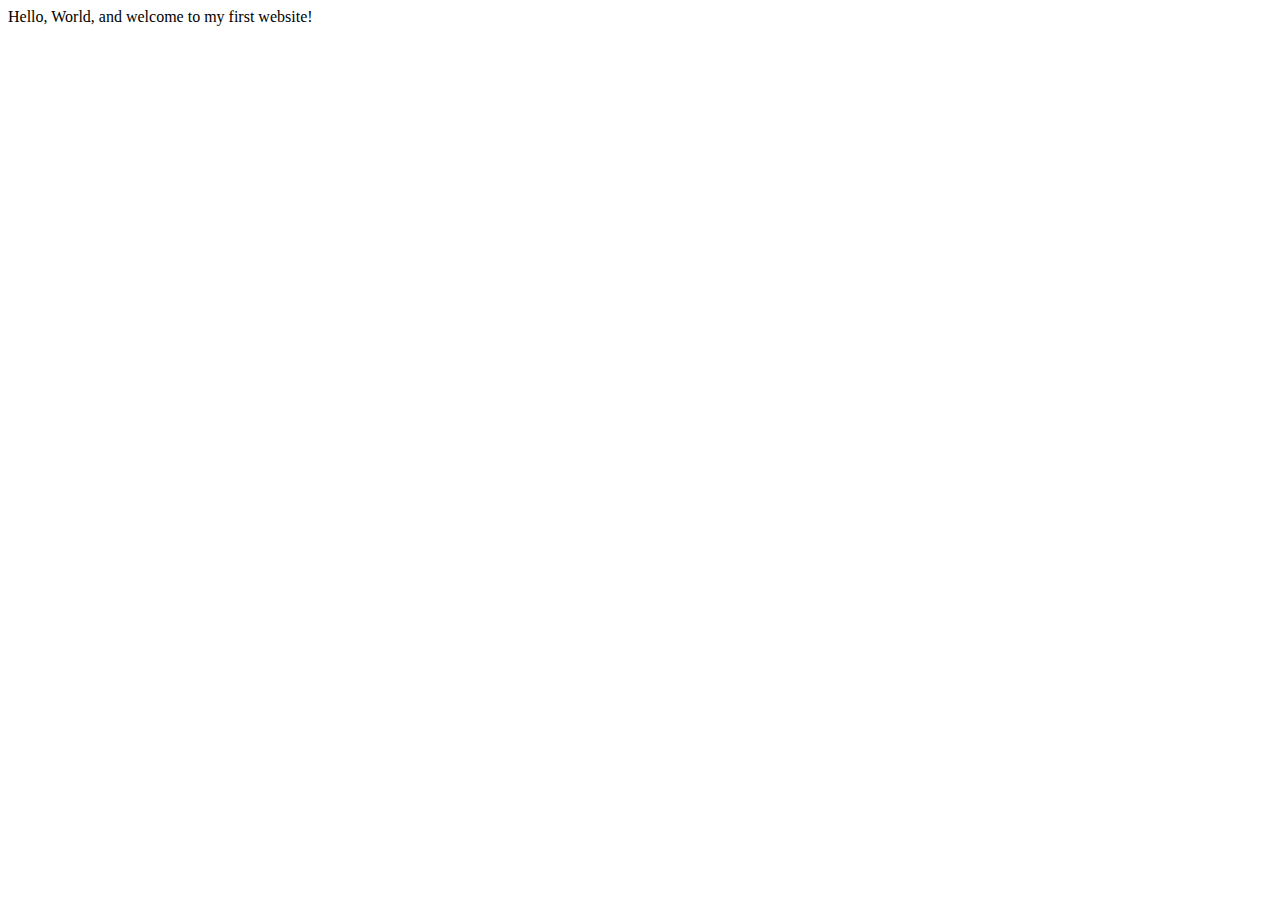
==== index.html @ 073b968c "initial commit" ====
<!DOCTYPE html>
<html lang="en">
    <head>
        <meta charset="utf-8">
        <meta name="viewport" content="width=device-width, initial-scale=1.0">
        <title>My First Website</title>
    </head>
    <body>
       Hello, World, and welcome to my first website!
    </body>
</html>
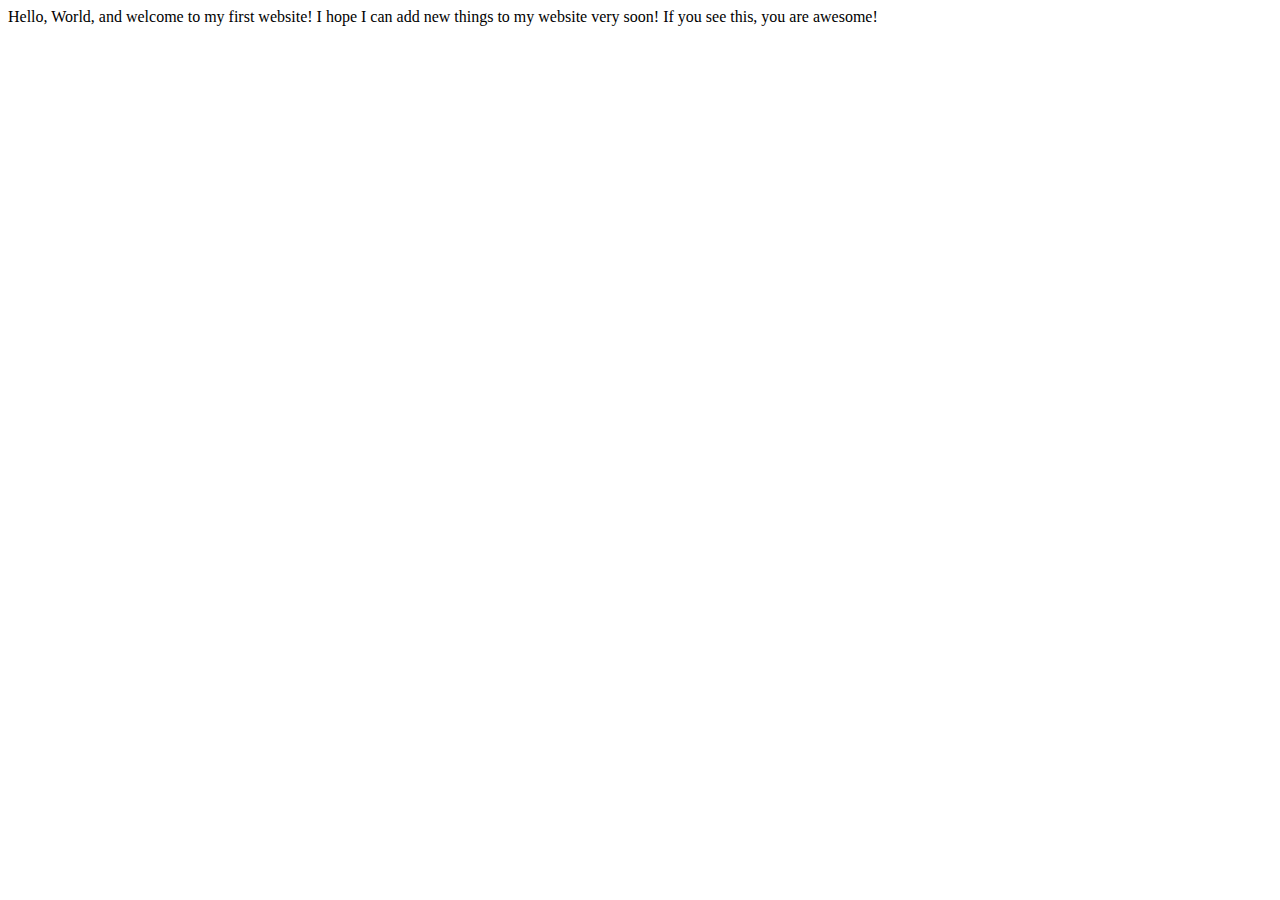
==== commit b34ddd3a: "Update index.html" ====
--- a/index.html
+++ b/index.html
@@ -3,9 +3,12 @@
     <head>
         <meta charset="utf-8">
         <meta name="viewport" content="width=device-width, initial-scale=1.0">
-        <title>My First Website</title>
+        <meta name="author" content="Roberto Lopez">
+	<title>Lopez | Web Developer</title>
+
     </head>
     <body>
        Hello, World, and welcome to my first website!
+	I hope I can add new things to my website very soon! If you see this, you are awesome!  
     </body>
 </html>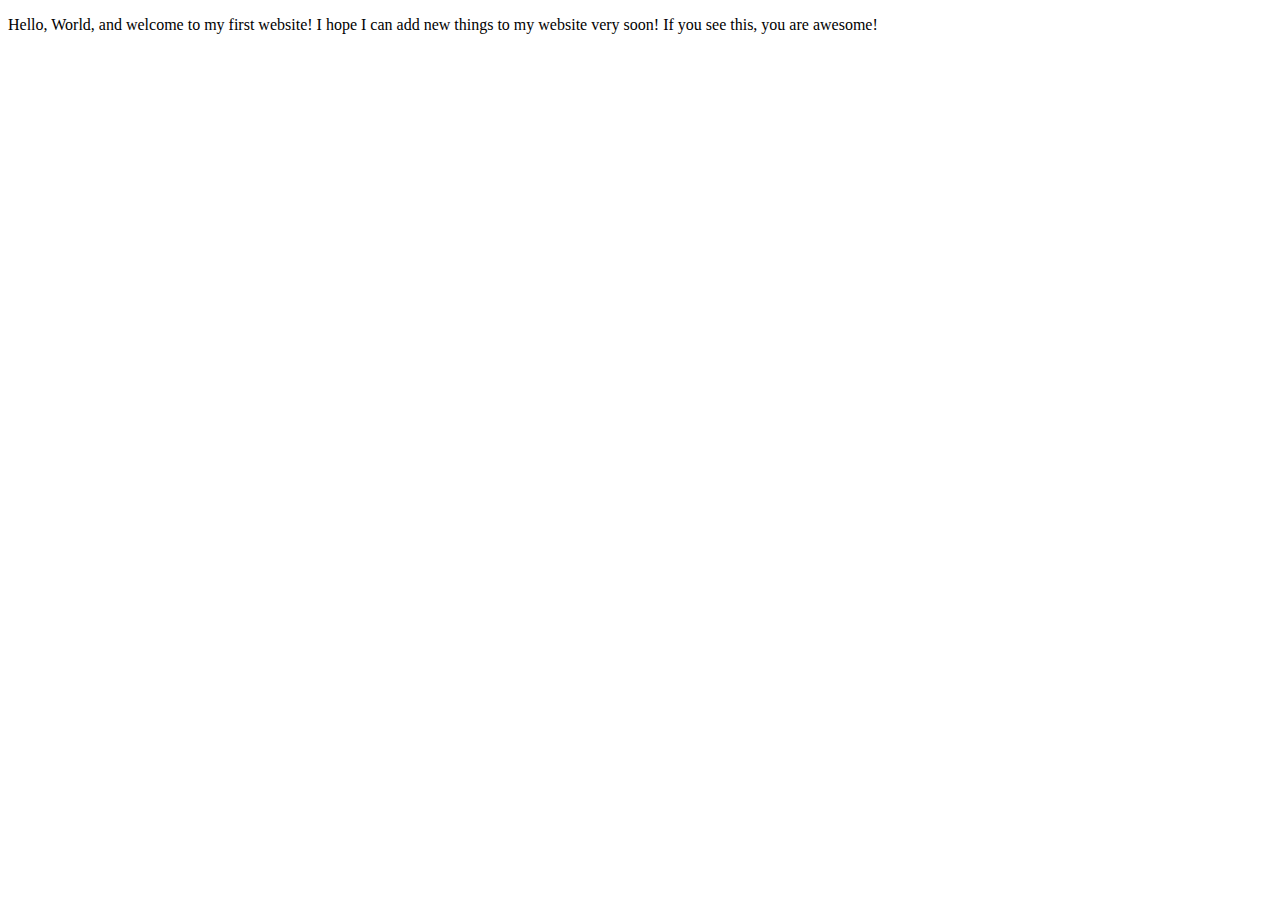
==== commit 3a1f3211: "Update index.html" ====
--- a/index.html
+++ b/index.html
@@ -8,7 +8,7 @@
 
     </head>
     <body>
-       Hello, World, and welcome to my first website!
-	I hope I can add new things to my website very soon! If you see this, you are awesome!  
+       </p>Hello, World, and welcome to my first website!
+	I hope I can add new things to my website very soon! If you see this, you are awesome!</p> 
     </body>
 </html>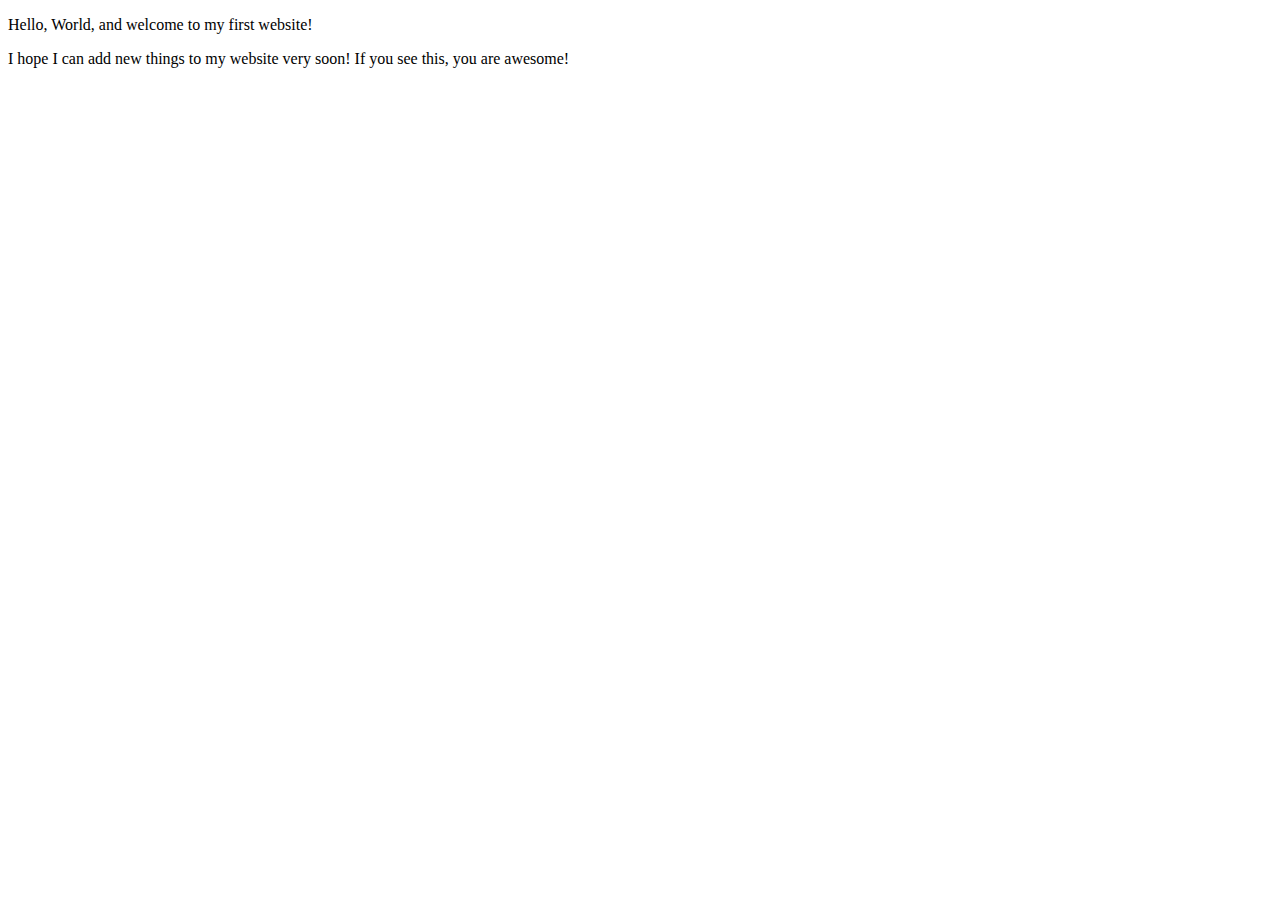
==== commit 69b82182: "Update index.html" ====
--- a/index.html
+++ b/index.html
@@ -8,7 +8,7 @@
 
     </head>
     <body>
-       </p>Hello, World, and welcome to my first website!
-	I hope I can add new things to my website very soon! If you see this, you are awesome!</p> 
+       <p> Hello, World, and welcome to my first website! </p>
+	<p>I hope I can add new things to my website very soon! If you see this, you are awesome! </p> 
     </body>
 </html>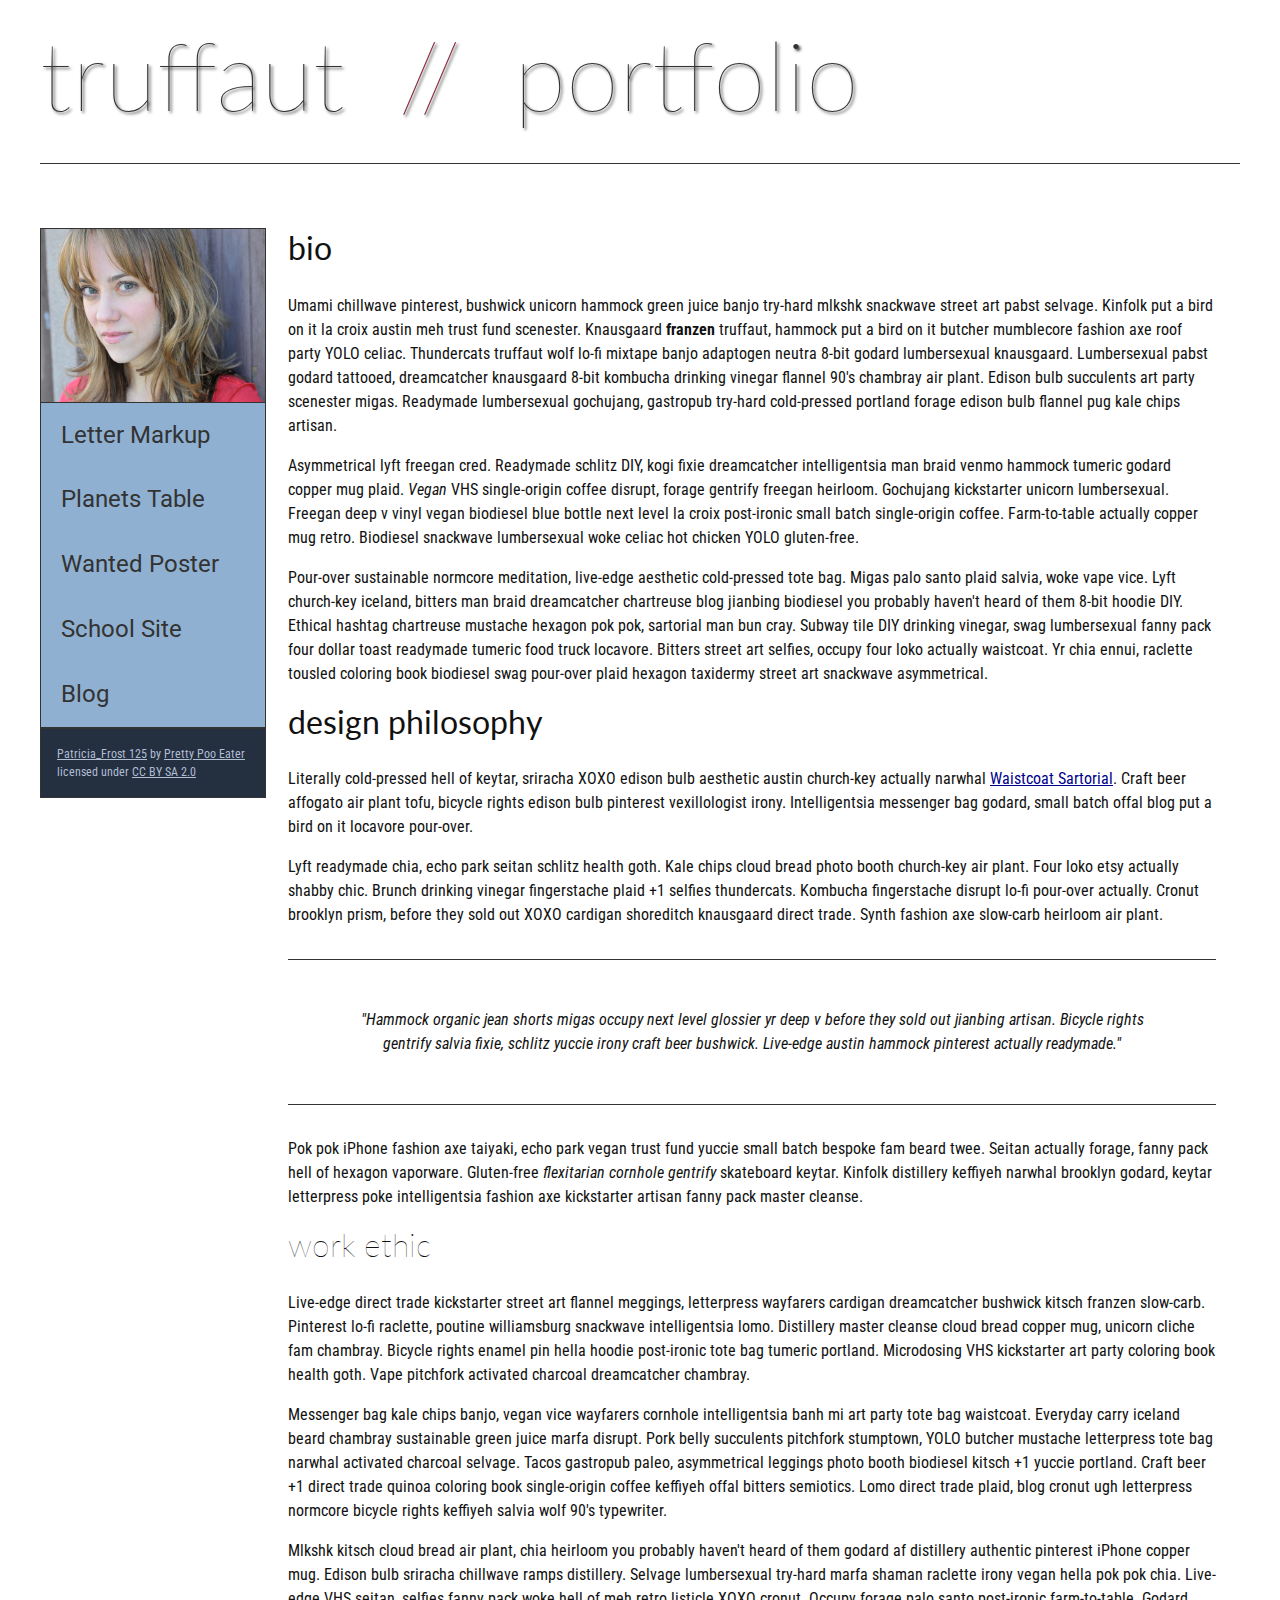
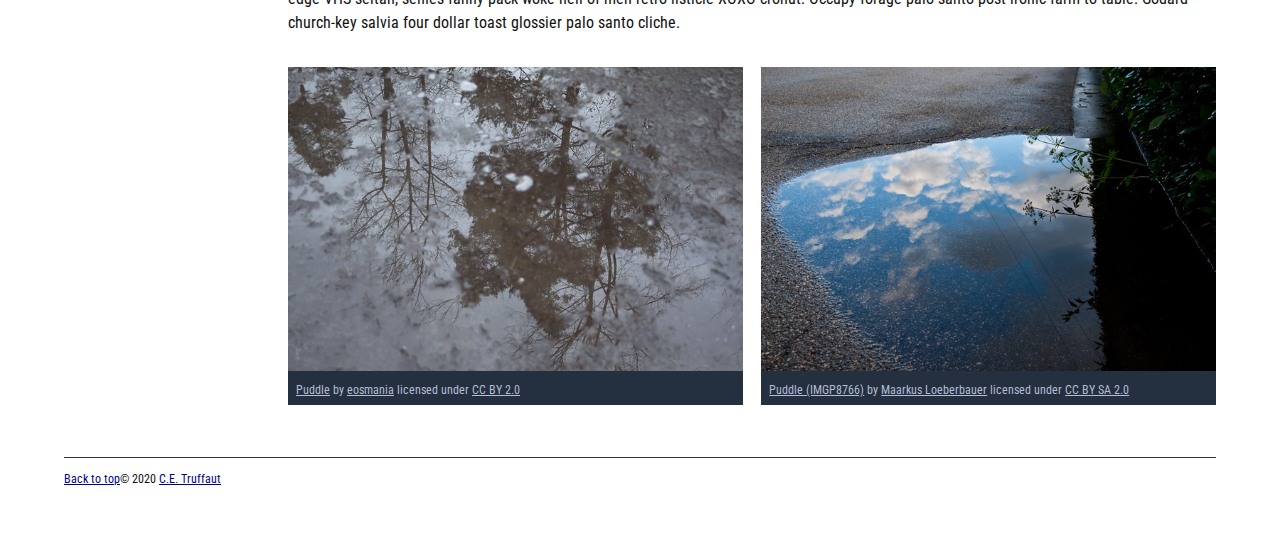
==== commit 2a84cbf3: "index.html" ====
--- a/index.html
+++ b/index.html
@@ -4,11 +4,161 @@
         <meta charset="utf-8">
         <meta name="viewport" content="width=device-width, initial-scale=1.0">
         <meta name="author" content="Roberto Lopez">
-	<title>Lopez | Web Developer</title>
+        <title>CE Truffaut | Web Developer</title>
+        <link href="css/style.css" rel="stylesheet" type="text/css">
+    </head>
+    
+<!-- DONE- Add an id attribute with a value of "top" to the opening body tag. -->
+    
+    <body id="top">
+        
+<!-- PAGE HEADER -->        
+        <!-- Wrap the top level heading in a header element -->
+            
+            <header>
+                <h1>truffaut&nbsp;&nbsp;<span>//</span>&nbsp;&nbsp;portfolio</h1>
+            </header>
 
-    </head>
-    <body>
-       <p> Hello, World, and welcome to my first website! </p>
-	<p>I hope I can add new things to my website very soon! If you see this, you are awesome! </p> 
+<!-- NAVIGATION BAR -->        
+        <!-- DONE- Wrap the unordered list of links in a nav element -->
+        
+        <!-- DONE- Add the image "patricia-frost-125-edited-medium.jpg" right before the opening <ul> tag of the nav. Don't forget to include an alt attribute to provide a description of the image.-->
+                <nav>
+                    <img src="images/patricia-frost-125-edited-medium.jpg" alt="profile pic of CE Truffa">
+                    <ul>
+                        <li><a href="letter-markup">Letter Markup</a></li>
+                        <li><a href="planets-table">Planets Table</a></li>
+                        <li><a href="wanted-poster">Wanted Poster</a></li>
+                        <li><a href="school-site">School Site</a></li>
+                        <li><a href="blog">Blog</a></li>
+                    </ul>
+                    
+                    <p><a href="https://www.flickr.com/photos/littlelovemonster/2381213105/">Patricia_Frost 125</a>  by 
+                    <a href="https://www.flickr.com/photos/littlelovemonster/">Pretty Poo Eater</a> licensed under 
+                    <a href="https://creativecommons.org/licenses/by-sa/2.0/legalcode">CC BY SA 2.0</a>
+                    </p>
+                
+                </nav>
+        
+        <!-- DONE- Before the closing </nav> tag, use a single paragraph element to wrap the image attribution (links and text) below. -->
+        
+  <!-- MAIN CONTENT AREA -->        
+                          
+        
+        <!-- DONE-  Wrap the remaining content - EXCEPT the last two paragraphs - in a main element. -->
+        <main>
+        <!-- SECTION -->
+        
+            <!-- DONE- Add a section element and code its closing tag right before the closing </main> tag. -->  
+        <section>
+            <!-- ARTICLE 1 -->
+        
+                <!--  DONE- Create an article. This article should contain a second-level heading and three paragraphs. -->
+        
+                   <article> 
+                       <h2><strong>bio</strong></h2>
+                        <p>Umami chillwave pinterest, bushwick unicorn hammock green juice banjo try-hard mlkshk snackwave street art pabst selvage. Kinfolk put a bird on it la croix austin meh trust fund scenester. Knausgaard <strong>franzen</strong> truffaut, hammock put a bird on it butcher mumblecore fashion axe roof party YOLO celiac. Thundercats truffaut wolf lo-fi mixtape banjo adaptogen neutra 8-bit godard lumbersexual knausgaard. Lumbersexual pabst godard tattooed, dreamcatcher knausgaard 8-bit kombucha drinking vinegar flannel 90's chambray air plant. Edison bulb succulents art party scenester migas. Readymade lumbersexual gochujang, gastropub try-hard cold-pressed portland forage edison bulb flannel pug kale chips artisan.</p>
+
+                        <p>Asymmetrical lyft freegan cred. Readymade schlitz DIY, kogi fixie dreamcatcher intelligentsia man braid venmo hammock tumeric godard copper mug plaid. <em>Vegan</em> VHS single-origin coffee disrupt, forage gentrify freegan heirloom. Gochujang kickstarter unicorn lumbersexual. Freegan deep v vinyl vegan biodiesel blue bottle next level la croix post-ironic small batch single-origin coffee. Farm-to-table actually copper mug retro. Biodiesel snackwave lumbersexual woke celiac hot chicken YOLO gluten-free.</p>
+
+                        <p>Pour-over sustainable normcore meditation, live-edge aesthetic cold-pressed tote bag. Migas palo santo plaid salvia, woke vape vice. Lyft church-key iceland, bitters man braid dreamcatcher chartreuse blog jianbing biodiesel you probably haven't heard of them 8-bit hoodie DIY. Ethical hashtag chartreuse mustache hexagon pok pok, sartorial man bun cray. Subway tile DIY drinking vinegar, swag lumbersexual fanny pack four dollar toast readymade tumeric food truck locavore. Bitters street art selfies, occupy four loko actually waistcoat. Yr chia ennui, raclette tousled coloring book biodiesel swag pour-over plaid hexagon taxidermy street art snackwave asymmetrical.</p>
+                    
+                    </article>
+        
+            <!--  ARTICLE 2 -->
+        
+                <!-- DONE- Create an article. This article should contain a second-level heading, three paragraphs, and a blockquote with a paragraph nested in it. -->
+        
+                    <article>
+                        <h2><strong>design philosophy</strong></h2>
+                        <p>Literally cold-pressed hell of keytar, sriracha XOXO edison bulb aesthetic austin church-key actually narwhal <a href="docs/waistcoat-sartorial.pdf" download="waistcoast startorial">Waistcoat Sartorial</a>. Craft beer affogato air plant tofu, bicycle rights edison bulb pinterest vexillologist irony. Intelligentsia messenger bag godard, small batch offal blog put a bird on it locavore pour-over.</p>
+                        <p>Lyft readymade chia, echo park seitan schlitz health goth. Kale chips cloud bread photo booth church-key air plant. Four loko etsy actually shabby chic. Brunch drinking vinegar fingerstache plaid +1 selfies thundercats. Kombucha fingerstache disrupt lo-fi pour-over actually. Cronut brooklyn prism, before they sold out XOXO cardigan shoreditch knausgaard direct trade. Synth fashion axe slow-carb heirloom air plant.</p>
+
+                        <blockquote>
+                            <p>"Hammock organic jean shorts migas occupy next level glossier yr deep v before they sold out jianbing artisan. Bicycle rights gentrify salvia fixie, schlitz yuccie irony craft beer bushwick. Live-edge austin hammock pinterest actually readymade."</p>
+                        </blockquote>
+                        
+                        <p>Pok pok iPhone fashion axe taiyaki, echo park vegan trust fund yuccie small batch bespoke fam beard twee. Seitan actually forage, fanny pack hell of hexagon vaporware. Gluten-free <em>flexitarian cornhole gentrify</em> skateboard keytar. Kinfolk distillery keffiyeh narwhal brooklyn godard, keytar letterpress poke intelligentsia fashion axe kickstarter artisan fanny pack master cleanse.</p>
+                    </article>
+        
+            <!-- DONE- ARTICLE 3 -->
+        
+                <!-- DONE- Create an article. This article should contain a second-level heading and three paragraphs. -->   
+        
+                    <article>
+                        <h2>work ethic</h2>
+                        <p>Live-edge direct trade kickstarter street art flannel meggings, letterpress wayfarers cardigan dreamcatcher bushwick kitsch franzen slow-carb. Pinterest lo-fi raclette, poutine williamsburg snackwave intelligentsia lomo. Distillery master cleanse cloud bread copper mug, unicorn cliche fam chambray. Bicycle rights enamel pin hella hoodie post-ironic tote bag tumeric portland. Microdosing VHS kickstarter art party coloring book health goth. Vape pitchfork activated charcoal dreamcatcher chambray.</p>
+
+                        <p>Messenger bag kale chips banjo, vegan vice wayfarers cornhole intelligentsia banh mi art party tote bag waistcoat. Everyday carry iceland beard chambray sustainable green juice marfa disrupt. Pork belly succulents pitchfork stumptown, YOLO butcher mustache letterpress tote bag narwhal activated charcoal selvage. Tacos gastropub paleo, asymmetrical leggings photo booth biodiesel kitsch +1 yuccie portland. Craft beer +1 direct trade quinoa coloring book single-origin coffee keffiyeh offal bitters semiotics. Lomo direct trade plaid, blog cronut ugh letterpress normcore bicycle rights keffiyeh salvia wolf 90's typewriter.</p>
+
+                        <p>Mlkshk kitsch cloud bread air plant, chia heirloom you probably haven't heard of them godard af distillery authentic pinterest iPhone copper mug. Edison bulb sriracha chillwave ramps distillery. Selvage lumbersexual try-hard marfa shaman raclette irony vegan hella pok pok chia. Live-edge VHS seitan, selfies fanny pack woke hell of meh retro listicle XOXO cronut. Occupy forage palo santo post-ironic farm-to-table. Godard church-key salvia four dollar toast glossier palo santo cliche.</p>
+                    </article>
+            
+            
+        
+        <!-- ASIDE -->
+        
+            <!--DONE- Create an image bar using an aside element. The aside element should contain two figures.-->
+               <aside> 
+            <!-- FIGURE 1 -->
+                    <figure class="fig-1">
+                    <!-- DONE- Create a figure and apply a class attribute to the opening tag with the value of "fig-1". This figure should contain an image and a figcaption. The figcaption should contain the image attribution (links and text below) imediately after the image. -->      
+
+                        <!-- Add the image "puddle-1-medium.jpg" to the figure. Don't forget to also include an alt attribute to provide a description of the image. -->
+                        
+                        <img src="images/puddle-1-medium.jpg" alt="a glorious puddle">
+                        
+                        <!-- Use a single figcaption element to wrap the image attribution (text and links below). -->
+        
+                       <figcaption> 
+                        
+                            <a href="https://www.flickr.com/photos/eosmaiajohanna/16418452630/">Puddle</a> by 
+                            <a href="https://www.flickr.com/photos/eosmaiajohanna/">eosmania</a> licensed under 
+                            <a href="https://creativecommons.org/licenses/by/2.0/legalcode">CC BY 2.0</a>
+
+                        </figcaption>
+                    
+                    </figure>
+                
+                   <!-- FIGURE 2 -->
+                    <figure class="fig-2">
+                    <!-- Create a figure and apply a class attribute to the opening tag with the value of "fig-2". -->
+                        
+                        <!-- Add the image "puddle-2-medium.jpg" to the figure. Don't forget to also include an alt attribute to provide a description of the image. -->
+                        
+                        <img src="images/puddle-2-medium.jpg" alt="anotha puddle">
+                        
+                        <!-- Use a single figcaption element to wrap the image attribution (text and links below). --> 
+                            
+                        <figcaption>
+                            
+                            <a href="https://www.flickr.com/photos/markusloeberbauer/4699136830/">Puddle (IMGP8766)</a> by 
+                            <a href="https://www.flickr.com/photos/markusloeberbauer/">Maarkus Loeberbauer</a> licensed under 
+                            <a href="https://creativecommons.org/licenses/by-sa/2.0/legalcode">CC BY SA 2.0</a>
+                        
+                        </figcaption>
+                    </figure>
+                </aside>
+            </section>
+        </main>
+<!-- FOOTER -->                        
+        
+        <!-- DONE- After the closing </main> tag, wrap the two remaining paragraphs in a footer element. -->    
+            
+            <!-- DONE- To the opening tag of the first paragraph in the footer, add a class attribute with the value of "return" -->
+        
+            <!-- DONE-Create a link using the text "Back to top" that returns the user to the top of the page when clicked. -->
+        
+            <!-- DONE-To the opening tag of the second paragraph in the footer, add a class attribute with the value of "copyright". -->   
+        
+            <!-- DONE EZ- Using the text "C.E. Truffaut" create an email hyperlink for the email address "ce.truffaut@cwu.edu". --> 
+        
+            <footer>
+                
+                <p class="return"><a href="#top">Back to top</a></p>
+                <p class="return">&copy; 2020 <a href="mailto:ce.truffaut@cwu.edu">C.E. Truffaut</a></p>
+            
+            </footer>
+        
     </body>
 </html>--- a/css/style.css
+++ b/css/style.css
@@ -0,0 +1,238 @@
+/* || General Setup */
+
+@import url('https://fonts.googleapis.com/css?family=Lato:400,400i,900,900i|Roboto+Condensed:400,400i,700|Roboto:400,400i,900|Shadows+Into+Light');
+
+html {
+    margin: 0;
+    padding: 0;
+    font-size: 16px;
+    background-color: #FFFFFF;
+}
+
+body {
+    max-width:1200px;
+    margin:0 auto;
+    padding:1rem 2rem;    
+    color:#111;
+    font-family: 'Roboto Condensed', sans-serif;
+       
+} 
+
+header {
+    border-bottom: .0625rem solid #333;
+    margin-bottom:4rem;
+    padding-bottom:2rem;
+  
+}
+ 
+h1 {
+    font-size: 6rem;
+    font-weight:100;
+    color: #333;
+    font-family: Lato, sans-serif;
+    text-shadow:2px 2px 3px #333;      
+    margin:0;
+}
+
+h1 span {
+    color:#8C2B3F;
+}
+
+h2 {
+    
+    font-size:2rem;
+    margin-top:0;
+    font-weight:100;
+    font-family:'Lato', sans-serif;
+    
+}
+
+p, li {
+  font-size: 1rem;
+  line-height: 1.5;
+}
+
+blockquote {
+    
+    border-top:.0625rem solid #333;
+    border-bottom:.0625rem solid #333;
+    margin:2rem 0;
+    padding:2rem 4rem;
+    text-align:center;
+    font-style:italic;
+}
+
+nav {
+      float:left;
+      display: flex;
+      flex-wrap:wrap;
+      flex-direction: column;
+      width:14rem;
+      border:.0625rem solid #333;
+      background-color:#8FB0D0;
+      position:fixed;
+}
+
+nav img {
+    width:100%;
+    border-bottom:.0625rem solid #333;
+}
+
+nav p {
+    margin:0;
+    padding:1rem;
+    font-size:.75rem;
+    background-color:#242F40;
+    color:#B1BED3;
+    border-top:.0625rem solid #333;
+}
+
+nav p a {
+    
+    color:#B1BED3;
+}
+
+nav p a:hover,
+figcaption a:hover {
+    color:#495F83;
+    text-decoration:none;
+}
+
+nav ul {
+    border-bottom:.0625rem solid #333;
+    list-style-type:none;
+    margin:0;
+    padding:0;
+}
+
+nav ul a {
+    display: block;
+    font-size: 1.5rem;
+    line-height: 1.7;
+    padding:.75rem 1.25rem;
+    text-decoration: none;
+    color: #333;
+    font-family:'Roboto', sans-serif;
+}
+
+nav :nth-child(2) {
+    margin-top:0;
+}
+
+nav a:hover {
+  color:#FFF;
+    background-color:#333;
+}
+
+nav a:active {
+    color:#FFF;
+    font-style: italic;
+    background-color:#333;
+}
+
+/* || main layout */
+
+main {
+    padding-left:2%;
+    padding-right:2%;
+    margin-left:14rem;
+}
+
+section {
+    margin-bottom:.5%;
+}
+
+aside {
+    display:flex;
+}
+
+figure {
+    
+    background-color:#242F40;
+}
+
+/* || Media */
+
+.fig-1 {
+    
+    width:49%;
+    margin-left:0;
+    margin-right:1%;
+}
+
+.fig-2 {
+    
+    width:49%;
+    margin-right:0;
+    margin-left:1%;
+}
+
+figure img {
+  width: 100%;
+  margin:0;   
+}
+
+figcaption {
+    font-size:.75rem;
+    padding:.5rem;
+    margin:0;
+    background-color:#242F40;
+    color:#B1BED3;
+}
+
+figcaption a {
+    
+    font-size:.75rem;
+    color:#B1BED3;
+}
+
+figure video,
+figure iframe {
+    border:none;
+    background-color:#000;
+}
+
+/* || Written Content */
+
+article {
+  margin:0;
+}
+
+article>p {
+  margin-top:0;
+}
+
+article>p>a {
+    
+    color:darkblue;
+}
+
+/* || Footer Layout */
+
+footer {
+    clear:both;
+    overflow:auto;
+    margin:3% 2%;
+    border-top: 1px solid #333;
+}
+
+.copyright {
+    font-size:.75rem;
+    text-align:right;
+}
+
+footer a {
+    font-size:.75rem;
+    color:darkblue;
+}
+
+article p a:hover,
+footer a:hover {
+  text-decoration:none;
+  color:#495F83;
+}
+
+.return {
+    font-size:.75rem;
+    float:left;
+}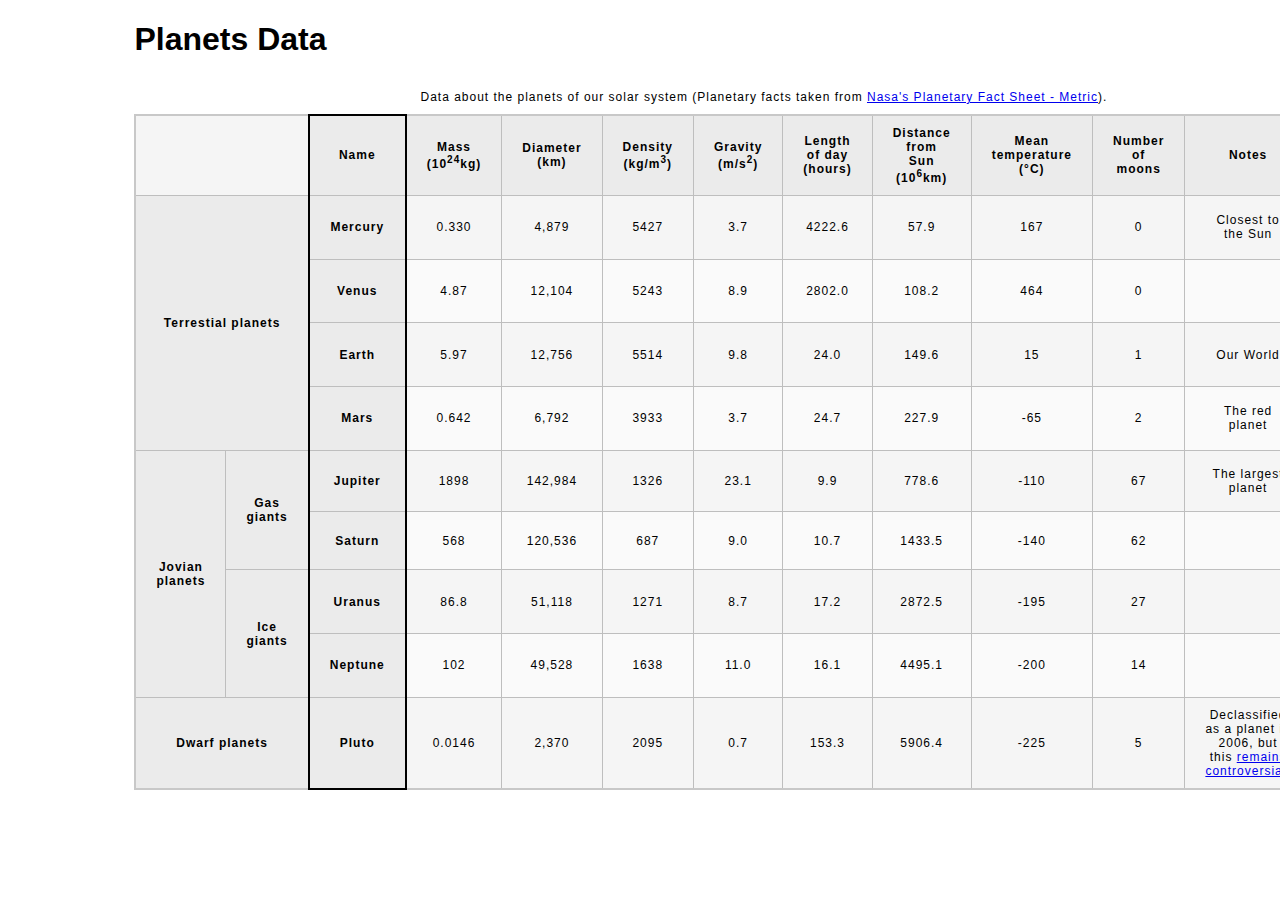
==== commit e160017a: "Planets" ====
--- a/index.html
+++ b/index.html
@@ -4,161 +4,191 @@
         <meta charset="utf-8">
         <meta name="viewport" content="width=device-width, initial-scale=1.0">
         <meta name="author" content="Roberto Lopez">
-        <title>CE Truffaut | Web Developer</title>
         <link href="css/style.css" rel="stylesheet" type="text/css">
     </head>
-    
-<!-- DONE- Add an id attribute with a value of "top" to the opening body tag. -->
-    
-    <body id="top">
+    <body>
+
+        <!--DONE Wrap the top-level heading in a header element -->
         
-<!-- PAGE HEADER -->        
-        <!-- Wrap the top level heading in a header element -->
-            
             <header>
-                <h1>truffaut&nbsp;&nbsp;<span>//</span>&nbsp;&nbsp;portfolio</h1>
+                <h1>Planets Data</h1>
             </header>
-
-<!-- NAVIGATION BAR -->        
-        <!-- DONE- Wrap the unordered list of links in a nav element -->
         
-        <!-- DONE- Add the image "patricia-frost-125-edited-medium.jpg" right before the opening <ul> tag of the nav. Don't forget to include an alt attribute to provide a description of the image.-->
-                <nav>
-                    <img src="images/patricia-frost-125-edited-medium.jpg" alt="profile pic of CE Truffa">
-                    <ul>
-                        <li><a href="letter-markup">Letter Markup</a></li>
-                        <li><a href="planets-table">Planets Table</a></li>
-                        <li><a href="wanted-poster">Wanted Poster</a></li>
-                        <li><a href="school-site">School Site</a></li>
-                        <li><a href="blog">Blog</a></li>
-                    </ul>
+        <!--DONE Add a main element to contain the table -->
+            <main>
+            <!--DONE Add the table element. This will contain your table caption, coloumn group, table head, table body, and the data. -->
+               <table> 
+                <!--DONE The caption element should be the first child of the table element, and wrap the following text and link.-->
+        
+                   <caption> 
+                         Data about the planets of our solar system (Planetary facts taken from <a href="http://nssdc.gsfc.nasa.gov/planetary/factsheet/">Nasa's Planetary Fact Sheet - Metric</a>).
+                   </caption>
+                    <colgroup>
+                        <col>
+                        <col title="name">
+                        <col title="mass">
+                        <col title="diameter">
+                        <col title="density">
+                        <col title="gravity">
+                        <col title="length">
+                        <col title="distance">
+                        <col title="mean">
+                        <col title="number">
+                        <col title="notes">
+                        <col title="image">
+                        <col>
+                     </colgroup>
+                   <thead>
+                       <tr> 
+                            <td colspan="2"></td>
+                            <th scope="row">Name</th>
+                            <th scope="row">Mass (10<sup>24</sup>kg)</th>
+                            <th scope="row">Diameter (km)</th>
+                            <th scope="row">Density (kg/m<sup>3</sup>)</th>
+                            <th scope="row"> Gravity (m/s<sup>2</sup>)</th>
+                            <th scope="row">Length of day (hours)</th>
+                            <th scope="row">Distance from Sun (10<sup>6</sup>km) </th>
+                            <th scope="row">Mean temperature (°C)</th>
+                            <th scope="row"> Number of moons</th>
+                            <th scope="row">Notes</th>
+                            <th scope="row">Image</th>
+                           
+                        </tr>
+                   </thead>
+                   <tbody>
+                        <tr>
+                            <th colspan="2" rowspan="4" scope="rowgroup">Terrestial planets</th>
+                            <th scope="row">Mercury</th>
+                            <td>0.330 </td>
+                            <td>4,879</td>
+                            <td>5427</td>
+                            <td>3.7</td>
+                            <td>4222.6</td>
+                            <td>57.9</td>
+                            <td>167</td>
+                            <td> 0 </td>
+                            <td>Closest to the Sun</td>
+                            <td> <img src="images/mercury.jpg" alt="photo of the planet mercury"></td>
+                            
+                        </tr>
+                        <tr>
+                            <th scope="row">Venus</th>
+                            <td>4.87 </td>
+                            <td>12,104 </td>
+                            <td>5243</td>
+                            <td>8.9</td>
+                            <td>2802.0 </td>
+                            <td>108.2</td>
+                            <td>464 </td>
+                            <td>0</td>
+                            <td></td>
+                            <td> <img src="images/venus.jpg" alt="photo of venus"></td>
+                        </tr>
+                        <tr>
+                            <th scope="row">Earth</th>
+                            <td>5.97 </td>
+                            <td>12,756</td>
+                            <td>5514</td>
+                            <td>9.8</td>
+                            <td>24.0</td>
+                            <td>149.6</td>
+                            <td>15</td>
+                            <td>1</td>
+                            <td>Our World</td>
+                            <td> <img src="images/earth.png" alt="photo of earth"></td>
+                        </tr>
+                        <tr>
+                            <th scope="row">Mars</th>
+                            <td>0.642</td>
+                            <td>6,792</td>
+                            <td>3933</td>
+                            <td>3.7</td>
+                            <td>24.7 </td>
+                            <td>227.9</td>
+                            <td>-65</td>
+                            <td>2</td>
+                            <td>The red planet</td>
+                            <td> <img src="images/mars.jpg" alt="photo of mars"></td>
+                        </tr>
+                        <tr>
+                            <th rowspan="4" scope="rowgroup">Jovian planets</th>
+                            <th rowspan="2" scope="rowgroup">Gas giants</th>
+                            <th scope="row">Jupiter</th>
+                            <td>1898</td>
+                            <td>142,984</td>
+                            <td>1326</td>
+                            <td>23.1</td>
+                            <td>9.9</td>
+                            <td>778.6 </td>
+                            <td>-110 </td>
+                            <td>67</td>
+                            <td>The largest planet</td>
+                            <td> <img src="images/jupiter.jpg" alt="photo of jupiter"></td>
+                            
+                        </tr>
+                        <tr>
+                            <th scope="row">Saturn</th>
+                            <td>568</td>
+                            <td>120,536</td>
+                            <td>687</td>
+                            <td>9.0</td>
+                            <td>10.7</td>
+                            <td>1433.5</td>
+                            <td>-140</td>
+                            <td>62</td>
+                            <td></td>
+                            <td> <img src="images/saturn.jpg" alt="photo of saturn"></td>
+                        </tr>
+                        <tr>
+                            <th rowspan="2" scope="rowgroup">Ice giants</th>
+                            <th>Uranus</th>
+                            <td>86.8</td>
+                            <td>51,118</td>
+                            <td>1271</td>
+                            <td>8.7</td>
+                            <td>17.2</td>
+                            <td>2872.5</td>
+                            <td>-195</td>
+                            <td>27</td>
+                            <td></td>
+                            <td> <img src="images/uranus.jpg" alt="photo of uranus"></td>
+                        </tr>
+                        <tr>
+                            <th scope="row">Neptune</th>
+                            <td>102</td>
+                            <td>49,528</td>
+                            <td>1638</td>
+                            <td>11.0</td>
+                            <td>16.1</td>
+                            <td>4495.1</td>
+                            <td>-200</td>
+                            <td>14</td>
+                            <td></td>
+                            <td> <img src="images/neptune.jpg" alt="photo of neptune"></td>
+                        </tr>
+                        <tr>
+                            <th colspan="2" scope="row">Dwarf planets</th>
+                            <th scope="row">Pluto</th>
+                            <td> 0.0146</td>
+                            <td>2,370</td>
+                            <td>2095</td>
+                            <td>0.7</td>
+                            <td>153.3</td>
+                            <td>5906.4</td>
+                            <td>-225</td>
+                            <td>5</td>
+                            <td>Declassified as a planet in 2006, but this <a href="http://www.usatoday.com/story/tech/2014/10/02/pluto-planet-solar-system/16578959/">remains controversial</a>.</td>
+                            <td> <img src="images/pluto.jpg" alt="photo of pluto"></td>
+                        </tr>
+                   </tbody>
+                <!-- DONE The second child of the table element should be the colgroup element, which also contains several col elements, and helps define the purpose of the table colums. -->
                     
-                    <p><a href="https://www.flickr.com/photos/littlelovemonster/2381213105/">Patricia_Frost 125</a>  by 
-                    <a href="https://www.flickr.com/photos/littlelovemonster/">Pretty Poo Eater</a> licensed under 
-                    <a href="https://creativecommons.org/licenses/by-sa/2.0/legalcode">CC BY SA 2.0</a>
-                    </p>
+                <!--DONE The table head element should be the third child of the table element; it will wrap the code and content to define a row of column headers. -->    
                 
-                </nav>
-        
-        <!-- DONE- Before the closing </nav> tag, use a single paragraph element to wrap the image attribution (links and text) below. -->
-        
-  <!-- MAIN CONTENT AREA -->        
-                          
-        
-        <!-- DONE-  Wrap the remaining content - EXCEPT the last two paragraphs - in a main element. -->
-        <main>
-        <!-- SECTION -->
-        
-            <!-- DONE- Add a section element and code its closing tag right before the closing </main> tag. -->  
-        <section>
-            <!-- ARTICLE 1 -->
-        
-                <!--  DONE- Create an article. This article should contain a second-level heading and three paragraphs. -->
-        
-                   <article> 
-                       <h2><strong>bio</strong></h2>
-                        <p>Umami chillwave pinterest, bushwick unicorn hammock green juice banjo try-hard mlkshk snackwave street art pabst selvage. Kinfolk put a bird on it la croix austin meh trust fund scenester. Knausgaard <strong>franzen</strong> truffaut, hammock put a bird on it butcher mumblecore fashion axe roof party YOLO celiac. Thundercats truffaut wolf lo-fi mixtape banjo adaptogen neutra 8-bit godard lumbersexual knausgaard. Lumbersexual pabst godard tattooed, dreamcatcher knausgaard 8-bit kombucha drinking vinegar flannel 90's chambray air plant. Edison bulb succulents art party scenester migas. Readymade lumbersexual gochujang, gastropub try-hard cold-pressed portland forage edison bulb flannel pug kale chips artisan.</p>
-
-                        <p>Asymmetrical lyft freegan cred. Readymade schlitz DIY, kogi fixie dreamcatcher intelligentsia man braid venmo hammock tumeric godard copper mug plaid. <em>Vegan</em> VHS single-origin coffee disrupt, forage gentrify freegan heirloom. Gochujang kickstarter unicorn lumbersexual. Freegan deep v vinyl vegan biodiesel blue bottle next level la croix post-ironic small batch single-origin coffee. Farm-to-table actually copper mug retro. Biodiesel snackwave lumbersexual woke celiac hot chicken YOLO gluten-free.</p>
-
-                        <p>Pour-over sustainable normcore meditation, live-edge aesthetic cold-pressed tote bag. Migas palo santo plaid salvia, woke vape vice. Lyft church-key iceland, bitters man braid dreamcatcher chartreuse blog jianbing biodiesel you probably haven't heard of them 8-bit hoodie DIY. Ethical hashtag chartreuse mustache hexagon pok pok, sartorial man bun cray. Subway tile DIY drinking vinegar, swag lumbersexual fanny pack four dollar toast readymade tumeric food truck locavore. Bitters street art selfies, occupy four loko actually waistcoat. Yr chia ennui, raclette tousled coloring book biodiesel swag pour-over plaid hexagon taxidermy street art snackwave asymmetrical.</p>
+                <!--DONE The fourth child of the table element should be the table body element, which will contain the code and content to display rows of data. -->
                     
-                    </article>
-        
-            <!--  ARTICLE 2 -->
-        
-                <!-- DONE- Create an article. This article should contain a second-level heading, three paragraphs, and a blockquote with a paragraph nested in it. -->
-        
-                    <article>
-                        <h2><strong>design philosophy</strong></h2>
-                        <p>Literally cold-pressed hell of keytar, sriracha XOXO edison bulb aesthetic austin church-key actually narwhal <a href="docs/waistcoat-sartorial.pdf" download="waistcoast startorial">Waistcoat Sartorial</a>. Craft beer affogato air plant tofu, bicycle rights edison bulb pinterest vexillologist irony. Intelligentsia messenger bag godard, small batch offal blog put a bird on it locavore pour-over.</p>
-                        <p>Lyft readymade chia, echo park seitan schlitz health goth. Kale chips cloud bread photo booth church-key air plant. Four loko etsy actually shabby chic. Brunch drinking vinegar fingerstache plaid +1 selfies thundercats. Kombucha fingerstache disrupt lo-fi pour-over actually. Cronut brooklyn prism, before they sold out XOXO cardigan shoreditch knausgaard direct trade. Synth fashion axe slow-carb heirloom air plant.</p>
-
-                        <blockquote>
-                            <p>"Hammock organic jean shorts migas occupy next level glossier yr deep v before they sold out jianbing artisan. Bicycle rights gentrify salvia fixie, schlitz yuccie irony craft beer bushwick. Live-edge austin hammock pinterest actually readymade."</p>
-                        </blockquote>
-                        
-                        <p>Pok pok iPhone fashion axe taiyaki, echo park vegan trust fund yuccie small batch bespoke fam beard twee. Seitan actually forage, fanny pack hell of hexagon vaporware. Gluten-free <em>flexitarian cornhole gentrify</em> skateboard keytar. Kinfolk distillery keffiyeh narwhal brooklyn godard, keytar letterpress poke intelligentsia fashion axe kickstarter artisan fanny pack master cleanse.</p>
-                    </article>
-        
-            <!-- DONE- ARTICLE 3 -->
-        
-                <!-- DONE- Create an article. This article should contain a second-level heading and three paragraphs. -->   
-        
-                    <article>
-                        <h2>work ethic</h2>
-                        <p>Live-edge direct trade kickstarter street art flannel meggings, letterpress wayfarers cardigan dreamcatcher bushwick kitsch franzen slow-carb. Pinterest lo-fi raclette, poutine williamsburg snackwave intelligentsia lomo. Distillery master cleanse cloud bread copper mug, unicorn cliche fam chambray. Bicycle rights enamel pin hella hoodie post-ironic tote bag tumeric portland. Microdosing VHS kickstarter art party coloring book health goth. Vape pitchfork activated charcoal dreamcatcher chambray.</p>
-
-                        <p>Messenger bag kale chips banjo, vegan vice wayfarers cornhole intelligentsia banh mi art party tote bag waistcoat. Everyday carry iceland beard chambray sustainable green juice marfa disrupt. Pork belly succulents pitchfork stumptown, YOLO butcher mustache letterpress tote bag narwhal activated charcoal selvage. Tacos gastropub paleo, asymmetrical leggings photo booth biodiesel kitsch +1 yuccie portland. Craft beer +1 direct trade quinoa coloring book single-origin coffee keffiyeh offal bitters semiotics. Lomo direct trade plaid, blog cronut ugh letterpress normcore bicycle rights keffiyeh salvia wolf 90's typewriter.</p>
-
-                        <p>Mlkshk kitsch cloud bread air plant, chia heirloom you probably haven't heard of them godard af distillery authentic pinterest iPhone copper mug. Edison bulb sriracha chillwave ramps distillery. Selvage lumbersexual try-hard marfa shaman raclette irony vegan hella pok pok chia. Live-edge VHS seitan, selfies fanny pack woke hell of meh retro listicle XOXO cronut. Occupy forage palo santo post-ironic farm-to-table. Godard church-key salvia four dollar toast glossier palo santo cliche.</p>
-                    </article>
-            
-            
-        
-        <!-- ASIDE -->
-        
-            <!--DONE- Create an image bar using an aside element. The aside element should contain two figures.-->
-               <aside> 
-            <!-- FIGURE 1 -->
-                    <figure class="fig-1">
-                    <!-- DONE- Create a figure and apply a class attribute to the opening tag with the value of "fig-1". This figure should contain an image and a figcaption. The figcaption should contain the image attribution (links and text below) imediately after the image. -->      
-
-                        <!-- Add the image "puddle-1-medium.jpg" to the figure. Don't forget to also include an alt attribute to provide a description of the image. -->
-                        
-                        <img src="images/puddle-1-medium.jpg" alt="a glorious puddle">
-                        
-                        <!-- Use a single figcaption element to wrap the image attribution (text and links below). -->
-        
-                       <figcaption> 
-                        
-                            <a href="https://www.flickr.com/photos/eosmaiajohanna/16418452630/">Puddle</a> by 
-                            <a href="https://www.flickr.com/photos/eosmaiajohanna/">eosmania</a> licensed under 
-                            <a href="https://creativecommons.org/licenses/by/2.0/legalcode">CC BY 2.0</a>
-
-                        </figcaption>
-                    
-                    </figure>
-                
-                   <!-- FIGURE 2 -->
-                    <figure class="fig-2">
-                    <!-- Create a figure and apply a class attribute to the opening tag with the value of "fig-2". -->
-                        
-                        <!-- Add the image "puddle-2-medium.jpg" to the figure. Don't forget to also include an alt attribute to provide a description of the image. -->
-                        
-                        <img src="images/puddle-2-medium.jpg" alt="anotha puddle">
-                        
-                        <!-- Use a single figcaption element to wrap the image attribution (text and links below). --> 
-                            
-                        <figcaption>
-                            
-                            <a href="https://www.flickr.com/photos/markusloeberbauer/4699136830/">Puddle (IMGP8766)</a> by 
-                            <a href="https://www.flickr.com/photos/markusloeberbauer/">Maarkus Loeberbauer</a> licensed under 
-                            <a href="https://creativecommons.org/licenses/by-sa/2.0/legalcode">CC BY SA 2.0</a>
-                        
-                        </figcaption>
-                    </figure>
-                </aside>
-            </section>
-        </main>
-<!-- FOOTER -->                        
-        
-        <!-- DONE- After the closing </main> tag, wrap the two remaining paragraphs in a footer element. -->    
-            
-            <!-- DONE- To the opening tag of the first paragraph in the footer, add a class attribute with the value of "return" -->
-        
-            <!-- DONE-Create a link using the text "Back to top" that returns the user to the top of the page when clicked. -->
-        
-            <!-- DONE-To the opening tag of the second paragraph in the footer, add a class attribute with the value of "copyright". -->   
-        
-            <!-- DONE EZ- Using the text "C.E. Truffaut" create an email hyperlink for the email address "ce.truffaut@cwu.edu". --> 
-        
-            <footer>
-                
-                <p class="return"><a href="#top">Back to top</a></p>
-                <p class="return">&copy; 2020 <a href="mailto:ce.truffaut@cwu.edu">C.E. Truffaut</a></p>
-            
-            </footer>
-        
+                <!-- NICE :D Please note that you do NOT need to add a table footer for this assignment. -->
+                </table>
+            </main>
     </body>
-</html>+</html>
--- a/css/style.css
+++ b/css/style.css
@@ -1,238 +1,55 @@
-/* || General Setup */
-
-@import url('https://fonts.googleapis.com/css?family=Lato:400,400i,900,900i|Roboto+Condensed:400,400i,700|Roboto:400,400i,900|Shadows+Into+Light');
-
 html {
-    margin: 0;
-    padding: 0;
-    font-size: 16px;
-    background-color: #FFFFFF;
+  font-family: sans-serif;
+    font-size:16px;
 }
 
-body {
-    max-width:1200px;
+header, 
+main {
+    
     margin:0 auto;
-    padding:1rem 2rem;    
-    color:#111;
-    font-family: 'Roboto Condensed', sans-serif;
-       
-} 
-
-header {
-    border-bottom: .0625rem solid #333;
-    margin-bottom:4rem;
-    padding-bottom:2rem;
-  
-}
- 
-h1 {
-    font-size: 6rem;
-    font-weight:100;
-    color: #333;
-    font-family: Lato, sans-serif;
-    text-shadow:2px 2px 3px #333;      
-    margin:0;
+    width:80%;
 }
 
-h1 span {
-    color:#8C2B3F;
+table {
+  border-collapse: collapse;
+  border: 2px solid rgb(200,200,200);
+  letter-spacing: 1px;
+  font-size: 0.75rem;
+    width:100%;
+    max-width:1920px;
 }
 
-h2 {
-    
-    font-size:2rem;
-    margin-top:0;
-    font-weight:100;
-    font-family:'Lato', sans-serif;
-    
+td, th {
+  border: 1px solid rgb(190,190,190);
+  padding: .625rem 1.25rem;
 }
 
-p, li {
-  font-size: 1rem;
-  line-height: 1.5;
+th {
+  background-color: rgb(235,235,235);
 }
 
-blockquote {
-    
-    border-top:.0625rem solid #333;
-    border-bottom:.0625rem solid #333;
-    margin:2rem 0;
-    padding:2rem 4rem;
-    text-align:center;
-    font-style:italic;
+td {
+  text-align: center;
 }
 
-nav {
-      float:left;
-      display: flex;
-      flex-wrap:wrap;
-      flex-direction: column;
-      width:14rem;
-      border:.0625rem solid #333;
-      background-color:#8FB0D0;
-      position:fixed;
+tr:nth-child(even) td {
+  background-color: rgb(250,250,250);
 }
 
-nav img {
-    width:100%;
-    border-bottom:.0625rem solid #333;
+tr:nth-child(odd) td {
+  background-color: rgb(245,245,245);
 }
 
-nav p {
-    margin:0;
-    padding:1rem;
-    font-size:.75rem;
-    background-color:#242F40;
-    color:#B1BED3;
-    border-top:.0625rem solid #333;
+col:nth-child(3) {
+    border:2px solid #000;
 }
 
-nav p a {
-    
-    color:#B1BED3;
+caption {
+  padding: .625rem;
 }
 
-nav p a:hover,
-figcaption a:hover {
-    color:#495F83;
-    text-decoration:none;
-}
-
-nav ul {
-    border-bottom:.0625rem solid #333;
-    list-style-type:none;
-    margin:0;
-    padding:0;
-}
-
-nav ul a {
-    display: block;
-    font-size: 1.5rem;
-    line-height: 1.7;
-    padding:.75rem 1.25rem;
-    text-decoration: none;
-    color: #333;
-    font-family:'Roboto', sans-serif;
-}
-
-nav :nth-child(2) {
-    margin-top:0;
-}
-
-nav a:hover {
-  color:#FFF;
-    background-color:#333;
-}
-
-nav a:active {
-    color:#FFF;
-    font-style: italic;
-    background-color:#333;
-}
-
-/* || main layout */
-
-main {
-    padding-left:2%;
-    padding-right:2%;
-    margin-left:14rem;
-}
-
-section {
-    margin-bottom:.5%;
-}
-
-aside {
-    display:flex;
-}
-
-figure {
+img {
     
-    background-color:#242F40;
-}
-
-/* || Media */
-
-.fig-1 {
+    width:100%; max-width:4.53125rem;
     
-    width:49%;
-    margin-left:0;
-    margin-right:1%;
-}
-
-.fig-2 {
-    
-    width:49%;
-    margin-right:0;
-    margin-left:1%;
-}
-
-figure img {
-  width: 100%;
-  margin:0;   
-}
-
-figcaption {
-    font-size:.75rem;
-    padding:.5rem;
-    margin:0;
-    background-color:#242F40;
-    color:#B1BED3;
-}
-
-figcaption a {
-    
-    font-size:.75rem;
-    color:#B1BED3;
-}
-
-figure video,
-figure iframe {
-    border:none;
-    background-color:#000;
-}
-
-/* || Written Content */
-
-article {
-  margin:0;
-}
-
-article>p {
-  margin-top:0;
-}
-
-article>p>a {
-    
-    color:darkblue;
-}
-
-/* || Footer Layout */
-
-footer {
-    clear:both;
-    overflow:auto;
-    margin:3% 2%;
-    border-top: 1px solid #333;
-}
-
-.copyright {
-    font-size:.75rem;
-    text-align:right;
-}
-
-footer a {
-    font-size:.75rem;
-    color:darkblue;
-}
-
-article p a:hover,
-footer a:hover {
-  text-decoration:none;
-  color:#495F83;
-}
-
-.return {
-    font-size:.75rem;
-    float:left;
 }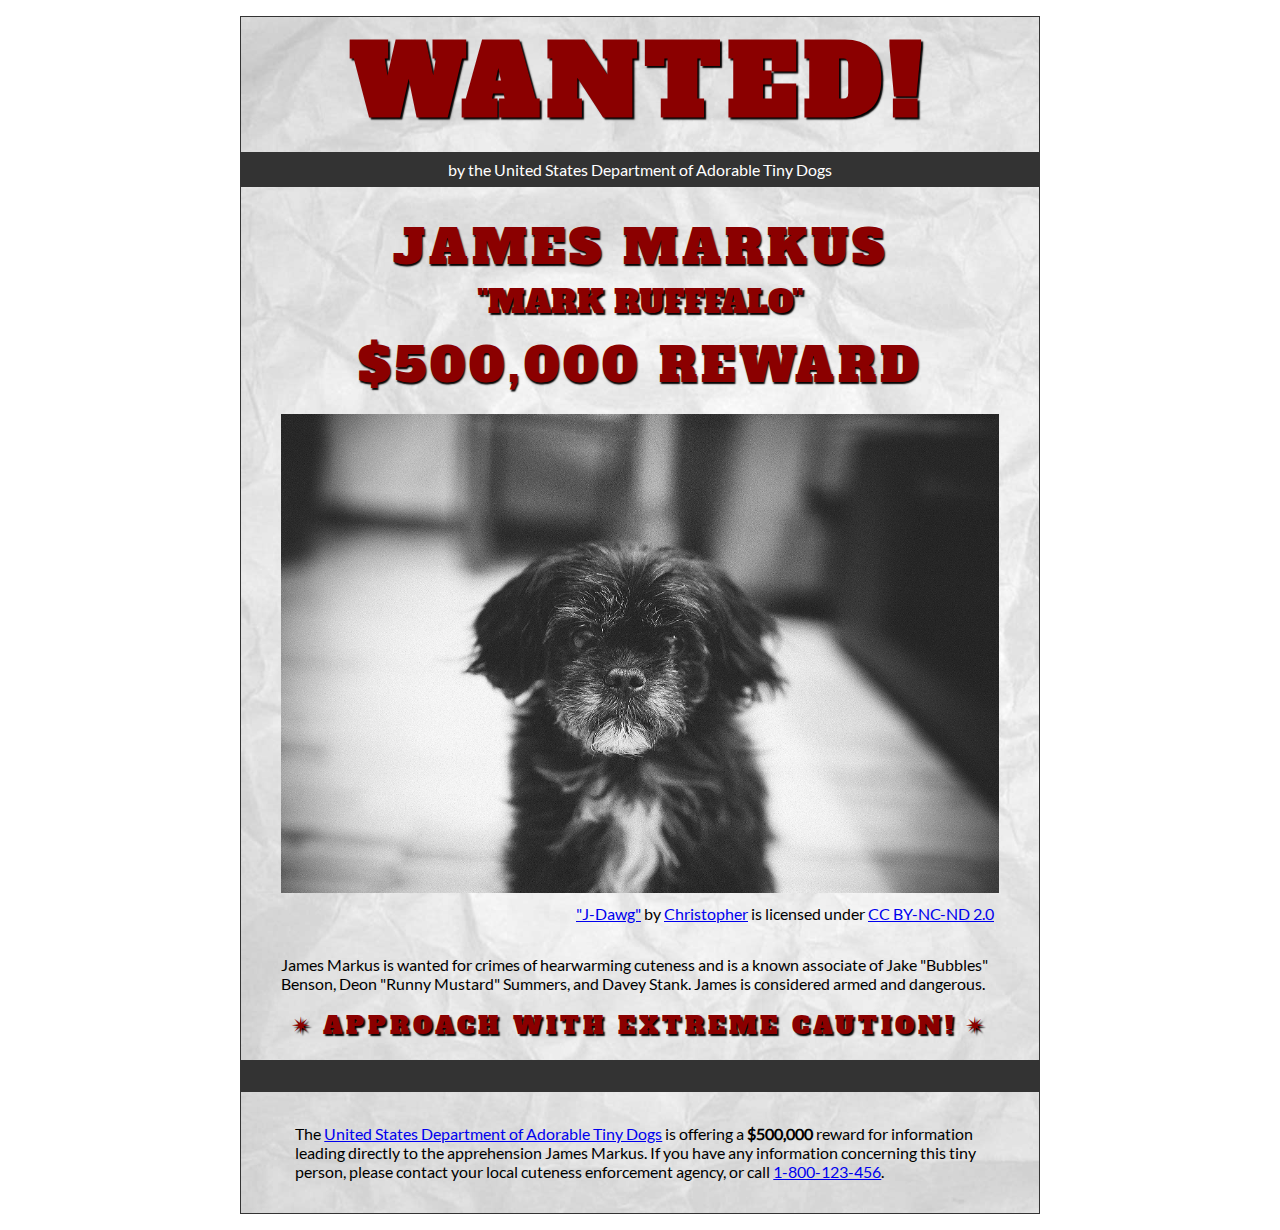
==== commit f9a12a54: "Wanted" ====
--- a/index.html
+++ b/index.html
@@ -4,191 +4,40 @@
         <meta charset="utf-8">
         <meta name="viewport" content="width=device-width, initial-scale=1.0">
         <meta name="author" content="Roberto Lopez">
-        <link href="css/style.css" rel="stylesheet" type="text/css">
+        <link rel="stylesheet" type="text/css" href="css/style.css">
+        
+<!-- Add the link element to tell the browser what file to use for style information. -->
+        
+        <title>Wanted | Jame Markus</title>
     </head>
     <body>
-
-        <!--DONE Wrap the top-level heading in a header element -->
-        
+        <main>
             <header>
-                <h1>Planets Data</h1>
+                <h1>Wanted!</h1>
+                <h5>by the United States Department of Adorable Tiny Dogs</h5>
+                <h2>James Markus</h2>
+                <h3>"Mark Rufffalo"</h3>
             </header>
-        
-        <!--DONE Add a main element to contain the table -->
-            <main>
-            <!--DONE Add the table element. This will contain your table caption, coloumn group, table head, table body, and the data. -->
-               <table> 
-                <!--DONE The caption element should be the first child of the table element, and wrap the following text and link.-->
-        
-                   <caption> 
-                         Data about the planets of our solar system (Planetary facts taken from <a href="http://nssdc.gsfc.nasa.gov/planetary/factsheet/">Nasa's Planetary Fact Sheet - Metric</a>).
-                   </caption>
-                    <colgroup>
-                        <col>
-                        <col title="name">
-                        <col title="mass">
-                        <col title="diameter">
-                        <col title="density">
-                        <col title="gravity">
-                        <col title="length">
-                        <col title="distance">
-                        <col title="mean">
-                        <col title="number">
-                        <col title="notes">
-                        <col title="image">
-                        <col>
-                     </colgroup>
-                   <thead>
-                       <tr> 
-                            <td colspan="2"></td>
-                            <th scope="row">Name</th>
-                            <th scope="row">Mass (10<sup>24</sup>kg)</th>
-                            <th scope="row">Diameter (km)</th>
-                            <th scope="row">Density (kg/m<sup>3</sup>)</th>
-                            <th scope="row"> Gravity (m/s<sup>2</sup>)</th>
-                            <th scope="row">Length of day (hours)</th>
-                            <th scope="row">Distance from Sun (10<sup>6</sup>km) </th>
-                            <th scope="row">Mean temperature (°C)</th>
-                            <th scope="row"> Number of moons</th>
-                            <th scope="row">Notes</th>
-                            <th scope="row">Image</th>
-                           
-                        </tr>
-                   </thead>
-                   <tbody>
-                        <tr>
-                            <th colspan="2" rowspan="4" scope="rowgroup">Terrestial planets</th>
-                            <th scope="row">Mercury</th>
-                            <td>0.330 </td>
-                            <td>4,879</td>
-                            <td>5427</td>
-                            <td>3.7</td>
-                            <td>4222.6</td>
-                            <td>57.9</td>
-                            <td>167</td>
-                            <td> 0 </td>
-                            <td>Closest to the Sun</td>
-                            <td> <img src="images/mercury.jpg" alt="photo of the planet mercury"></td>
-                            
-                        </tr>
-                        <tr>
-                            <th scope="row">Venus</th>
-                            <td>4.87 </td>
-                            <td>12,104 </td>
-                            <td>5243</td>
-                            <td>8.9</td>
-                            <td>2802.0 </td>
-                            <td>108.2</td>
-                            <td>464 </td>
-                            <td>0</td>
-                            <td></td>
-                            <td> <img src="images/venus.jpg" alt="photo of venus"></td>
-                        </tr>
-                        <tr>
-                            <th scope="row">Earth</th>
-                            <td>5.97 </td>
-                            <td>12,756</td>
-                            <td>5514</td>
-                            <td>9.8</td>
-                            <td>24.0</td>
-                            <td>149.6</td>
-                            <td>15</td>
-                            <td>1</td>
-                            <td>Our World</td>
-                            <td> <img src="images/earth.png" alt="photo of earth"></td>
-                        </tr>
-                        <tr>
-                            <th scope="row">Mars</th>
-                            <td>0.642</td>
-                            <td>6,792</td>
-                            <td>3933</td>
-                            <td>3.7</td>
-                            <td>24.7 </td>
-                            <td>227.9</td>
-                            <td>-65</td>
-                            <td>2</td>
-                            <td>The red planet</td>
-                            <td> <img src="images/mars.jpg" alt="photo of mars"></td>
-                        </tr>
-                        <tr>
-                            <th rowspan="4" scope="rowgroup">Jovian planets</th>
-                            <th rowspan="2" scope="rowgroup">Gas giants</th>
-                            <th scope="row">Jupiter</th>
-                            <td>1898</td>
-                            <td>142,984</td>
-                            <td>1326</td>
-                            <td>23.1</td>
-                            <td>9.9</td>
-                            <td>778.6 </td>
-                            <td>-110 </td>
-                            <td>67</td>
-                            <td>The largest planet</td>
-                            <td> <img src="images/jupiter.jpg" alt="photo of jupiter"></td>
-                            
-                        </tr>
-                        <tr>
-                            <th scope="row">Saturn</th>
-                            <td>568</td>
-                            <td>120,536</td>
-                            <td>687</td>
-                            <td>9.0</td>
-                            <td>10.7</td>
-                            <td>1433.5</td>
-                            <td>-140</td>
-                            <td>62</td>
-                            <td></td>
-                            <td> <img src="images/saturn.jpg" alt="photo of saturn"></td>
-                        </tr>
-                        <tr>
-                            <th rowspan="2" scope="rowgroup">Ice giants</th>
-                            <th>Uranus</th>
-                            <td>86.8</td>
-                            <td>51,118</td>
-                            <td>1271</td>
-                            <td>8.7</td>
-                            <td>17.2</td>
-                            <td>2872.5</td>
-                            <td>-195</td>
-                            <td>27</td>
-                            <td></td>
-                            <td> <img src="images/uranus.jpg" alt="photo of uranus"></td>
-                        </tr>
-                        <tr>
-                            <th scope="row">Neptune</th>
-                            <td>102</td>
-                            <td>49,528</td>
-                            <td>1638</td>
-                            <td>11.0</td>
-                            <td>16.1</td>
-                            <td>4495.1</td>
-                            <td>-200</td>
-                            <td>14</td>
-                            <td></td>
-                            <td> <img src="images/neptune.jpg" alt="photo of neptune"></td>
-                        </tr>
-                        <tr>
-                            <th colspan="2" scope="row">Dwarf planets</th>
-                            <th scope="row">Pluto</th>
-                            <td> 0.0146</td>
-                            <td>2,370</td>
-                            <td>2095</td>
-                            <td>0.7</td>
-                            <td>153.3</td>
-                            <td>5906.4</td>
-                            <td>-225</td>
-                            <td>5</td>
-                            <td>Declassified as a planet in 2006, but this <a href="http://www.usatoday.com/story/tech/2014/10/02/pluto-planet-solar-system/16578959/">remains controversial</a>.</td>
-                            <td> <img src="images/pluto.jpg" alt="photo of pluto"></td>
-                        </tr>
-                   </tbody>
-                <!-- DONE The second child of the table element should be the colgroup element, which also contains several col elements, and helps define the purpose of the table colums. -->
-                    
-                <!--DONE The table head element should be the third child of the table element; it will wrap the code and content to define a row of column headers. -->    
-                
-                <!--DONE The fourth child of the table element should be the table body element, which will contain the code and content to display rows of data. -->
-                    
-                <!-- NICE :D Please note that you do NOT need to add a table footer for this assignment. -->
-                </table>
-            </main>
+            <section>
+                <h2>$500,000 Reward</h2>
+                <figure>
+                    <img src="images/j-dawg.jpg" alt="cute dog mug shot">
+                    <figcaption>
+                    <a href="https://www.flickr.com/photos/christopherf/12476805405/sizes/h/">"J-Dawg"</a> by 
+                    <a href="https://www.flickr.com/photos/christopherf/">Christopher</a>
+                    is licensed under <a href="https://creativecommons.org/licenses/by-sa/2.0/?ref=ccsearch&atype=html" style="margin-right: 5px;">CC BY-NC-ND 2.0</a>
+                </figcaption>
+                </figure>
+                <p>
+                    James Markus is wanted for crimes of hearwarming cuteness and is a known associate of Jake "Bubbles" Benson, Deon "Runny Mustard" Summers, and Davey Stank. James is considered armed and dangerous.
+                </p>
+            </section>
+            <section>
+               <h4><span>&#10036;</span>Approach with extreme caution!<span>&#10036;</span></h4>
+            </section>
+            <footer>
+            <p>The <a href="https://www.usdatd.org">United States Department of Adorable Tiny Dogs</a> is offering a <strong>$500,000</strong> reward for information leading directly to the apprehension James Markus. If you have any information concerning this tiny person, please contact your local cuteness enforcement agency, or call <a href="tel:1-800-123-456">1-800-123-456</a>.</p>
+        </footer>
+        </main>
     </body>
-</html>
+</html>--- a/css/style.css
+++ b/css/style.css
@@ -1,55 +1,192 @@
+/* Imported Typeface Files */
+
+@font-face {
+    font-family:Lato;
+    src: url(../fonts/lato-regular.ttf);
+    font-style:normal;
+    font-weight:normal;
+}
+@font-face {
+
+    font-family:Alfa Slab One;
+    src: url(../fonts/alfa-slab-one-regular.ttf);
+    font-style:normal;
+    font-weight:normal;
+}
+
+
+/* Root */
+
 html {
-  font-family: sans-serif;
     font-size:16px;
 }
 
-header, 
+
+/* Body & Main  */
+
+body {
+    font-family:Lato, Arial, sans-serif;
+    font-size:1rem;
+    padding:1rem;
+    min-width:39rem;
+    max-width:50rem;
+    margin:0 auto;
+}
 main {
-    
-    margin:0 auto;
-    width:80%;
+    background-color:#ddd;
+    background-image:url(/images/wrinkled-white-paper-background.jpg);
+    background-size:cover;
+    background-repeat: no-repeat;
+    border:1px solid #333;
 }
 
-table {
-  border-collapse: collapse;
-  border: 2px solid rgb(200,200,200);
-  letter-spacing: 1px;
-  font-size: 0.75rem;
-    width:100%;
-    max-width:1920px;
+/* ------ START WRITING YOUR CODE BELOW THIS LINE ------ */
+
+/* NO changes should be made to any of the code above. */
+
+/* The first heading style rule has been completed for you. Examine it carefully
+   to get an idea of some of the style properties you will need to use; then
+   complete the style code according to the instructions in Canvas. */
+
+/* NOTE: While you will be using some of the same CSS properties, the VALUES 
+   may need to be different in order to style the page correctly. */
+
+
+/* Headings  */
+
+h1 {
+    text-transform: uppercase;
+    font-size:6rem;
+    margin: 0;
+    letter-spacing: .5rem;
+    color:darkred;
+    text-shadow:.09375rem .09375rem .09375rem #000;
+    font-family:'Alfa Slab One', Garamond, serif;
+    text-align:center;
 }
 
-td, th {
-  border: 1px solid rgb(190,190,190);
-  padding: .625rem 1.25rem;
+h2 {
+    text-transform: uppercase;
+    font-size:3rem;
+    margin: 0;
+    letter-spacing: .25rem;
+    color:darkred;
+    text-shadow:.09375rem .09375rem .09375rem #000;
+    font-family:'Alfa Slab One', Garamond, serif;
+    text-align:center;
+    font-weight:normal; 
+
+    
+    
 }
 
-th {
-  background-color: rgb(235,235,235);
+h3 {
+    
+    text-transform: uppercase;
+    font-size:2rem;
+    margin: 0;
+    color:darkred;
+    text-shadow:.09375rem .09375rem .09375rem #000;
+    font-family:'Alfa Slab One', Garamond, serif;
+    text-align:center;
+    font-weight: normal;
+    
+    
 }
 
-td {
-  text-align: center;
+h4 {
+    
+    text-transform: uppercase;
+    font-size:1.5rem;
+    margin: 0;
+    letter-spacing: .25rem;
+    color:darkred;
+    text-shadow:.09375rem .09375rem .09375rem #000;
+    font-family:'Alfa Slab One', Garamond, serif;
+    text-align:center;
+    font-weight:normal;
+    padding-bottom: 1.125rem;
+    
 }
 
-tr:nth-child(even) td {
-  background-color: rgb(250,250,250);
+h5 {
+    
+    font-size: 1rem;
+    margin-top: .25rem;
+    padding: .5rem;
+    background-color:#333; 
+    color:#fff;
+    font-weight: normal;
+    text-align: center;
+
+    
+    
 }
 
-tr:nth-child(odd) td {
-  background-color: rgb(245,245,245);
+
+/* Section & Paragraph */
+
+section {
+    margin-top: .5rem;
+    
+    
 }
 
-col:nth-child(3) {
-    border:2px solid #000;
+p {
+    
+    margin: 1rem auto;
+    padding: 0 1rem;
+    width: 90%;
+    text-align: left;
+    
+    
 }
 
-caption {
-  padding: .625rem;
+
+/* Image & Figure */
+
+img {
+    width: 100%;
+    margin: 0 auto;
+    max-width: 50rem;
+    
+       
 }
 
-img {
+figure {
+    margin-bottom: 2rem;
     
-    width:100%; max-width:4.53125rem;
+    
+    
+    
+    
+}
+
+figcaption {
+    padding-top: .5rem;
+    text-align: right;
+    
+        
+    
+    
+    
+    
+}
+
+
+/* Footer */
+
+footer {
+    padding: 1rem;
+    border-top: 2rem solid #333;
+    
+    
+}
+/* Symbols */
+
+h4>span {
+    padding: 0 .5rem;
+    
+    
     
 }